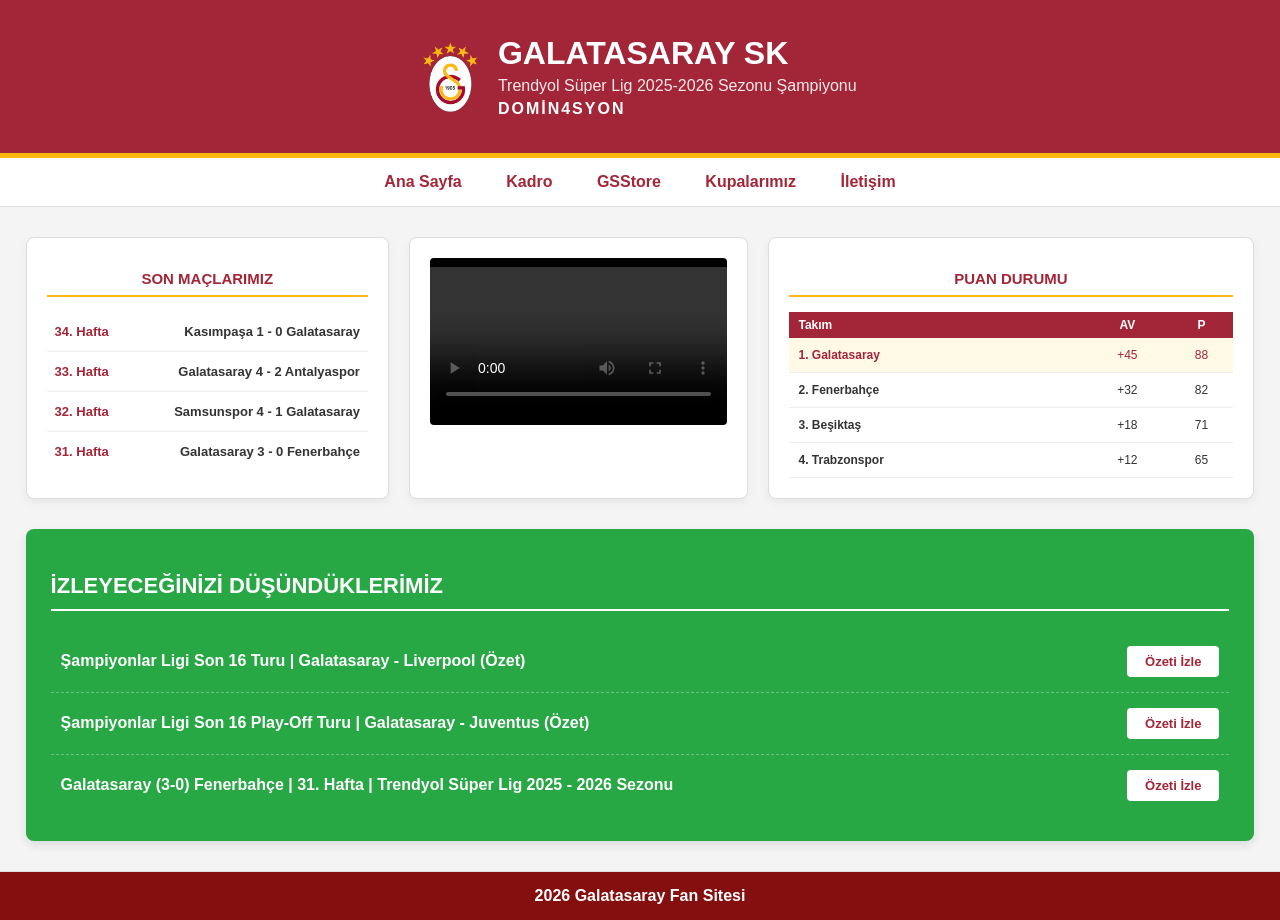
==== index.html @ 9ac1d5f6 "Add files via upload" ====
<!DOCTYPE html>
<html lang="tr">
<head>
    <meta charset="UTF-8">
    <title>Galatasaray SK - Ana Sayfa</title>
    <link rel="stylesheet" href="style.css">
</head>
<body>

    <header>
        <img src="Galatasaray_SK_football_logo.png" alt="GS Logo" style="height: 70px; width: auto; vertical-align: middle; margin-right: 15px;">
        <div style="display: inline-block; text-align: left; vertical-align: middle;">
            <h1 style="margin: 0; padding: 0;">GALATASARAY SK</h1>
            <p style="margin: 5px 0 0 0; padding: 0;">Trendyol Süper Lig 2025-2026 Sezonu Şampiyonu</p>
            <h2 style="margin: 5px 0 0 0; padding: 0; font-size: 16px; letter-spacing: 2px;">DOMİN4SYON</h2>
        </div>
    </header>

    <nav>
        <a href="index.html">Ana Sayfa</a>
        <a href="kadro.html">Kadro</a>
        <a href="gsstore.html">GSStore</a>
        <a href="kupalar.html">Kupalarımız</a>
        <a href="iletisim.html">İletişim</a>
    </nav>

    <main class="main-container">

        <div class="ust-blok">
        
            <div class="fikstur-box">
                <h2>SON MAÇLARIMIZ</h2>
                <div class="fikstur-satir">
                    <span class="hafta-yazisi">34. Hafta</span>
                    <span class="mac-eslesme">Kasımpaşa 1 - 0 Galatasaray</span>
                </div>
                <div class="fikstur-satir">
                    <span class="hafta-yazisi">33. Hafta</span>
                    <span class="mac-eslesme">Galatasaray 4 - 2 Antalyaspor</span>
                </div>
                <div class="fikstur-satir">
                    <span class="hafta-yazisi">32. Hafta</span>
                    <span class="mac-eslesme">Samsunspor 4 - 1 Galatasaray</span>
                </div>
                <div class="fikstur-satir">
                    <span class="hafta-yazisi">31. Hafta</span>
                    <span class="mac-eslesme">Galatasaray 3 - 0 Fenerbahçe</span>
                </div>
            </div>

            <div class="video-box">
                <div class="video-konteyner">
                    <iframe src="PixVerse_V6_Image_Text_360P_konfeti_patlasın_v.mp4" title="sampiyon" allow="accelerometer; autoplay; clipboard-write; encrypted-media; gyroscope; picture-in-picture; web-share" allowfullscreen></iframe>
                </div>
            </div>

            <div class="red-box">
    <h2>PUAN DURUMU</h2>
    <table class="puan-tablosu">
        <thead>
            <tr>
                <th style="text-align: left; padding-left: 10px;">Takım</th>
                <th>AV</th>
                <th>P</th>
            </tr>
        </thead>
        <tbody>
            <tr class="gs-satir">
                <td class="takim-adi" style="padding-left: 10px;">1. Galatasaray</td>
                <td>+45</td>
                <td>88</td>
            </tr>
            <tr>
                <td class="takim-adi" style="padding-left: 10px;">2. Fenerbahçe</td>
                <td>+32</td>
                <td>82</td>
            </tr>
            <tr>
                <td class="takim-adi" style="padding-left: 10px;">3. Beşiktaş</td>
                <td>+18</td>
                <td>71</td>
            </tr>
            <tr>
                <td class="takim-adi" style="padding-left: 10px;">4. Trabzonspor</td>
                <td>+12</td>
                <td>65</td>
            </tr>
        </tbody>
    </table>
</div>
            
        </div>

        <div class="green-box">
            <h2>İzleyeceğinizi düşündüklerimiz</h2>

            <div class="mac-satiri">
                <span class="mac-skor">Şampiyonlar Ligi Son 16 Turu | Galatasaray - Liverpool (Özet)</span>
                <a href="https://youtu.be/vX2xzCdRVss?si=xv4-L8Xvytwt7jK2" target="_blank" class="mac-butonu">Özeti İzle</a>
            </div>

            <div class="mac-satiri">
                <span class="mac-skor">Şampiyonlar Ligi Son 16 Play-Off Turu | Galatasaray - Juventus (Özet)</span>
                <a href="https://youtu.be/IRjyK-YS3f8?si=Oac2iUXAuKyolQ2h" target="_blank" class="mac-butonu">Özeti İzle</a>
            </div>

            <div class="mac-satiri">
                <span class="mac-skor">Galatasaray (3-0) Fenerbahçe | 31. Hafta | Trendyol Süper Lig 2025 - 2026 Sezonu</span>
                <a href="https://youtu.be/SKtIECPt1f8?si=MHC4UebHtcK4wk9y" target="_blank" class="mac-butonu">Özeti İzle</a>
            </div>
        </div>

    </main>

    <footer>
        2026 Galatasaray Fan Sitesi
    </footer>

</body>
</html>
---- style.css ----
body {
    font-family: Arial, sans-serif;
    background-color: #f4f4f4;
    margin: 0;
    padding: 0;
}

header {
    background-color: #A32638;
    color: white;
    padding: 35px;             
    text-align: center;
    border-bottom: 5px solid #FDB913;
}

header h1 {
    font-size: 32px;
    font-weight: bold;
}

header p {
    font-size: 16px;
    opacity: 0.9;
}

nav {
    background-color: white;
    padding: 15px;
    text-align: center;
    border-bottom: 1px solid #ddd;
}

nav a {
    color: #A32638;
    text-decoration: none;
    font-weight: bold;
    margin: 0 20px; 
    font-size: 16px;
}

nav a:hover {
    color: #FDB913;
}

.main-container {
    width: 96%; 
    margin: 30px auto;
}

.ust-blok {
    display: flex;
    justify-content: space-between;
    gap: 20px;
    margin-bottom: 30px; 
}

.fikstur-box {
    flex: 1.3;                
    background-color: #ffffff;
    color: #333;
    padding: 20px;
    border-radius: 8px;
    border: 1px solid #ddd;
    box-shadow: 0 4px 10px rgba(0,0,0,0.05);
}

.fikstur-box h2 {
    color: #A32638;
    font-size: 15px;          
    margin-bottom: 15px;
    border-bottom: 2px solid #FDB913;
    padding-bottom: 8px;
    text-transform: uppercase;
    text-align: center;
}

.fikstur-satir {
    display: flex;
    justify-content: space-between;
    align-items: center;      
    padding: 12px 8px;
    border-bottom: 1px solid #eee;
    font-size: 13px;          
}

.fikstur-satir:last-child {
    border-bottom: none;
}

.hafta-yazisi {
    font-weight: bold;
    color: #A32638;
    white-space: nowrap;      
}

.mac-eslesme {
    font-weight: bold;
    color: #333;
    text-align: right;        
}

.video-box {
    flex: 1.2;                
    background-color: #ffffff;
    padding: 20px;
    border-radius: 8px;
    border: 1px solid #ddd;
    box-shadow: 0 4px 10px rgba(0,0,0,0.05);
}

.video-box h2 {
    color: #A32638;
    font-size: 15px;
    text-align: center;
    margin-bottom: 15px;
    border-bottom: 2px solid #FDB913;
    padding-bottom: 8px;
    text-transform: uppercase;
}

.video-konteyner {
    position: relative;
    width: 100%;
    padding-bottom: 56.25%; 
    height: 0;
}

.video-konteyner iframe {
    position: absolute;
    top: 0;
    left: 0;
    width: 100%;
    height: 100%;
    border-radius: 4px;
    border: none;
}

.red-box {
    flex: 1.8;                
    background-color: #ffffff;
    color: #333;
    padding: 20px;
    border-radius: 8px;
    border: 1px solid #ddd;
    box-shadow: 0 4px 10px rgba(0,0,0,0.05);
}

.red-box h2 {
    color: #A32638;
    font-size: 15px;
    text-align: center;
    margin-bottom: 15px;
    border-bottom: 2px solid #FDB913;
    padding-bottom: 8px;
}

.puan-tablosu {
    width: 100%;
    border-collapse: collapse;
    font-size: 12px;          
}

.puan-tablosu th {
    background-color: #A32638;
    color: white;
    padding: 6px 4px;
    font-weight: bold;
}

.puan-tablosu td {
    padding: 10px 4px;
    border-bottom: 1px solid #eee;
    text-align: center;
}

.puan-tablosu td.takim-adi {
    text-align: left;
    font-weight: bold;
}

.gs-satir {
    background-color: #fff9e6; 
    color: #A32638;
}

.green-box {
    width: 100%;              
    background-color: #28a745;
    color: white;
    padding: 25px;
    border-radius: 8px;
    box-shadow: 0 4px 10px rgba(0,0,0,0.1);
    box-sizing: border-box;   
}

.green-box h2 {
    font-size: 22px;
    margin-bottom: 20px;
    text-transform: uppercase;
    border-bottom: 2px solid #fff;
    padding-bottom: 10px;
}

.mac-satiri {
    display: flex;
    justify-content: space-between; 
    align-items: center;            
    padding: 15px 10px;
    border-bottom: 1px dashed rgba(255, 255, 255, 0.3); 
}

.mac-satiri:last-child {
    border-bottom: none;
}

.mac-skor {
    font-size: 16px;
    font-weight: bold;
}

.mac-butonu {
    background-color: white;
    color: #A32638;
    padding: 8px 18px;
    text-decoration: none;
    font-weight: bold;
    border-radius: 4px;
    font-size: 13px;
}

.urun-listesi-alani {
    text-align: center;
    margin-top: 20px;
}

.urun-kart {
    display: inline-block;
    width: 220px;            
    height: 450px;           
    background-color: #ffffff;
    border: 1px solid #ddd;
    padding: 15px;
    margin: 10px;
    text-align: center;
    vertical-align: top;     
    box-shadow: 0 2px 5px rgba(0,0,0,0.05);
    display: inline-flex;
    flex-direction: column;
    justify-content: space-between; 
}

.urun-kart img {
    width: 100%;             
    height: 200px;           
    object-fit: contain;     
    background-color: #f9f9f9; 
    margin-bottom: 10px;
}

.urun-kart h3 {
    font-size: 14px;
    height: 55px;            
    margin: 5px 0;
    display: flex;
    align-items: center;     
    justify-content: center;
    overflow: hidden;        
}

.fiyat {
    color: #A32638;
    font-size: 18px;
    font-weight: bold;
    margin: 10px 0;
}

.buton {
    background-color: #FDB913;
    color: #A32638;
    border: none;
    padding: 12px;
    width: 100%;
    font-weight: bold;
    cursor: pointer;
    text-transform: uppercase;
}

.kupa-sayfa-alani {
    text-align: center;
    margin: 40px auto;
    width: 90%;
}

.kupa-sayfa-alani h2 {
    color: #A32638;
    font-size: 28px;
    border-bottom: 3px solid #FDB913;
    display: inline-block;
    padding-bottom: 5px;
    margin-bottom: 10px;
}

.kupa-listesi {
    margin-top: 30px;
    text-align: center;
}

.kupa-kart {
    display: inline-block;
    width: 220px;            
    background-color: #ffffff;
    border: 1px solid #ddd;
    border-radius: 8px;
    padding: 20px;
    margin: 15px;
    text-align: center;
    vertical-align: top;     
    box-shadow: 0 4px 8px rgba(0,0,0,0.05);
}

.kupa-kart img {
    width: 100%;             
    height: 180px;           
    object-fit: contain;     
    margin-bottom: 15px;
}

.kupa-kart h3 {
    font-size: 16px;
    color: #333;
    margin: 10px 0;
    height: 40px;
    display: flex;
    align-items: center;
    justify-content: center;
}

.kupa-sayisi {
    color: #A32638;
    font-size: 20px;
    font-weight: bold;
    border-top: 1px solid #eee;
    padding-top: 10px;
    margin-top: 10px;
}

.icerik {
    background-color: white;
    width: 70%; 
    margin: 40px auto; 
    padding: 40px; 
    border-radius: 8px;
}

footer {
    background-color: rgb(133, 15, 15);
    padding: 15px;
    text-align: center;
    border-top: 1px solid #ddd;
    color: #ffffff;
    font-weight: bold;
}
.kadro-sayfa-alani {
    text-align: center;
    margin: 40px auto;
    width: 95%;
}

.kadro-sayfa-alani h2 {
    color: #A32638;
    font-size: 28px;
    border-bottom: 3px solid #FDB913;
    display: inline-block;
    padding-bottom: 5px;
    margin-bottom: 30px;
    text-transform: uppercase;
}

.kadro-listesi {
    display: flex;
    flex-wrap: wrap;
    justify-content: center;
    gap: 20px;
    padding: 10px;
}

.oyuncu-kart {
    width: 180px;
    background-color: #ffffff;
    border: 1px solid #FDB913;
    border-radius: 4px;
    padding: 10px;
    text-align: left;
    box-shadow: 0 2px 5px rgba(0,0,0,0.05);
    display: flex;
    flex-direction: column;
}

.oyuncu-kart img {
    width: 100%;
    height: auto;
    background-color: #ffffff;
    margin-bottom: 10px;
    display: block;
}

.oyuncu-no-isim {
    font-size: 14px;
    font-weight: bold;
    color: #FDB913;
    margin: 5px 0 2px 0;
}

.oyuncu-mevki {
    font-size: 12px;
    color: #A32638;
    font-weight: bold;
    margin: 0;
}
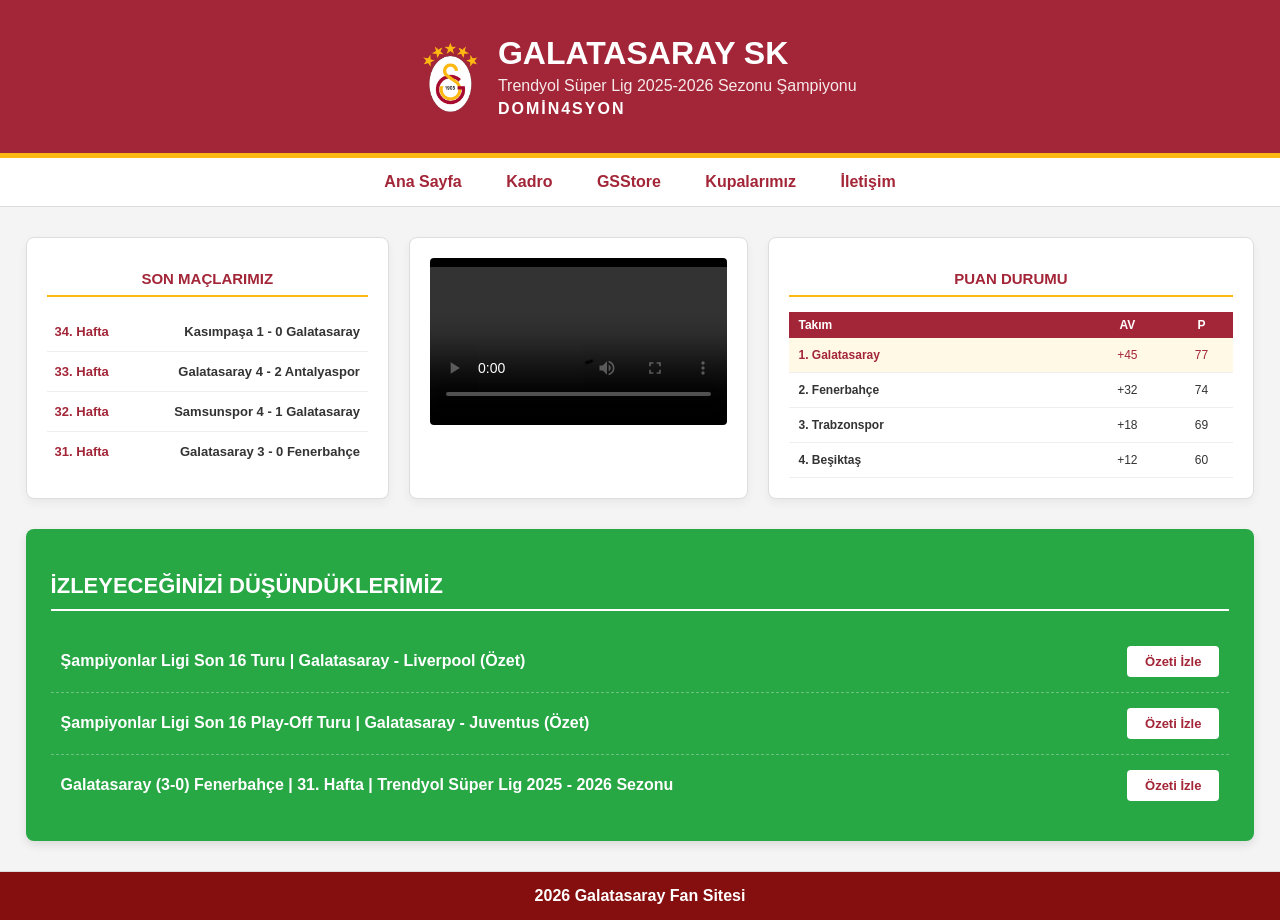
==== commit edaa14a4: "Fix HTML formatting and update match scores" ====
--- a/index.html
+++ b/index.html
@@ -68,22 +68,22 @@
             <tr class="gs-satir">
                 <td class="takim-adi" style="padding-left: 10px;">1. Galatasaray</td>
                 <td>+45</td>
-                <td>88</td>
+                <td>77</td>
             </tr>
             <tr>
                 <td class="takim-adi" style="padding-left: 10px;">2. Fenerbahçe</td>
                 <td>+32</td>
-                <td>82</td>
+                <td>74</td>
             </tr>
             <tr>
-                <td class="takim-adi" style="padding-left: 10px;">3. Beşiktaş</td>
+                <td class="takim-adi" style="padding-left: 10px;">3. Trabzonspor</td>
                 <td>+18</td>
-                <td>71</td>
+                <td>69</td>
             </tr>
             <tr>
-                <td class="takim-adi" style="padding-left: 10px;">4. Trabzonspor</td>
+                <td class="takim-adi" style="padding-left: 10px;">4. Beşiktaş</td>
                 <td>+12</td>
-                <td>65</td>
+                <td>60</td>
             </tr>
         </tbody>
     </table>
@@ -117,4 +117,4 @@
     </footer>
 
 </body>
-</html>+</html>
